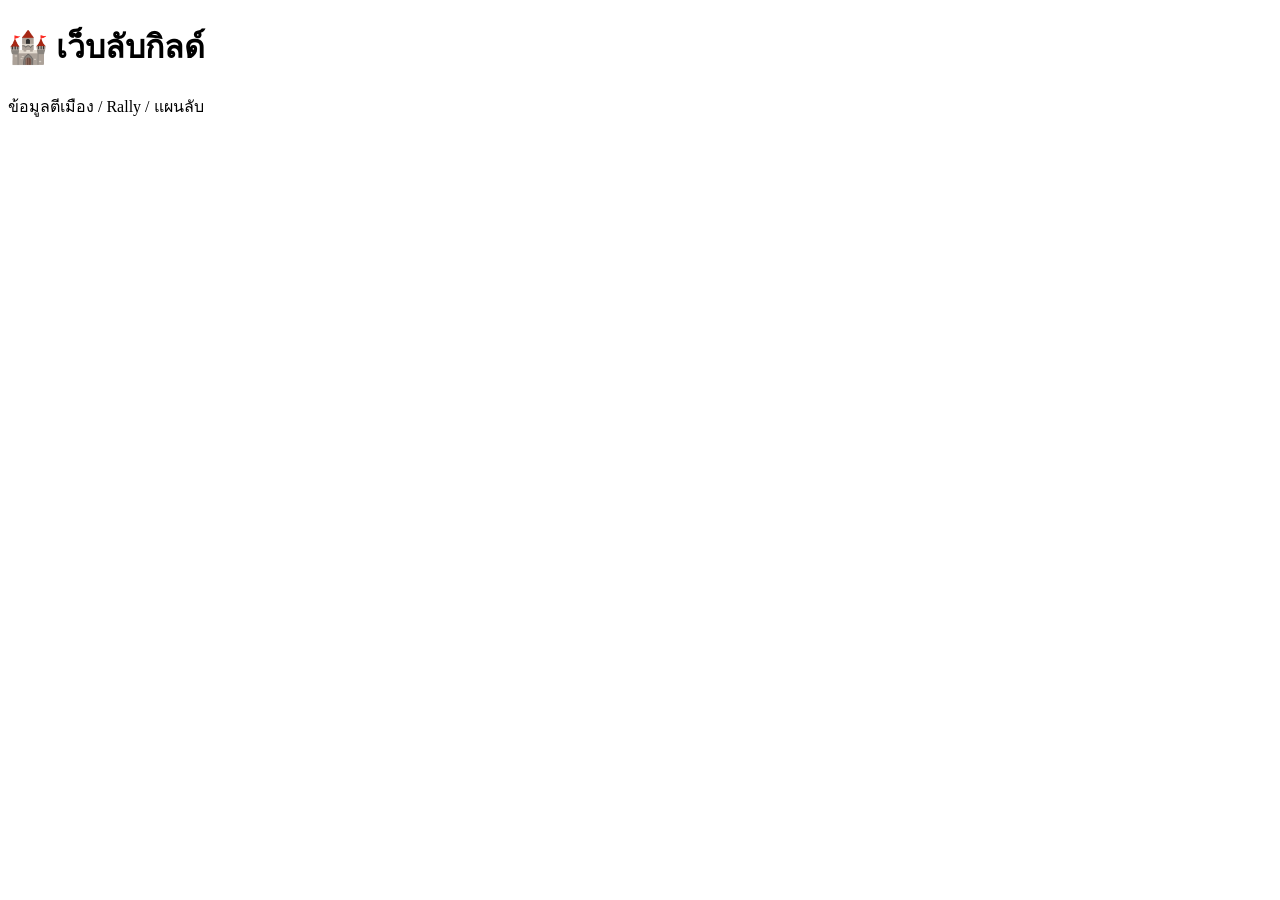
==== home.html @ 08417c6e "Update and rename home.html.txt to home.html" ====
<!DOCTYPE html>
<html>
<head>
  <title>Guild Lords Mobile</title>
  <link rel="stylesheet" href="style.css">
</head>
<body>

<h1>🏰 เว็บลับกิลด์</h1>
<p>ข้อมูลตีเมือง / Rally / แผนลับ</p>

</body>
</html>
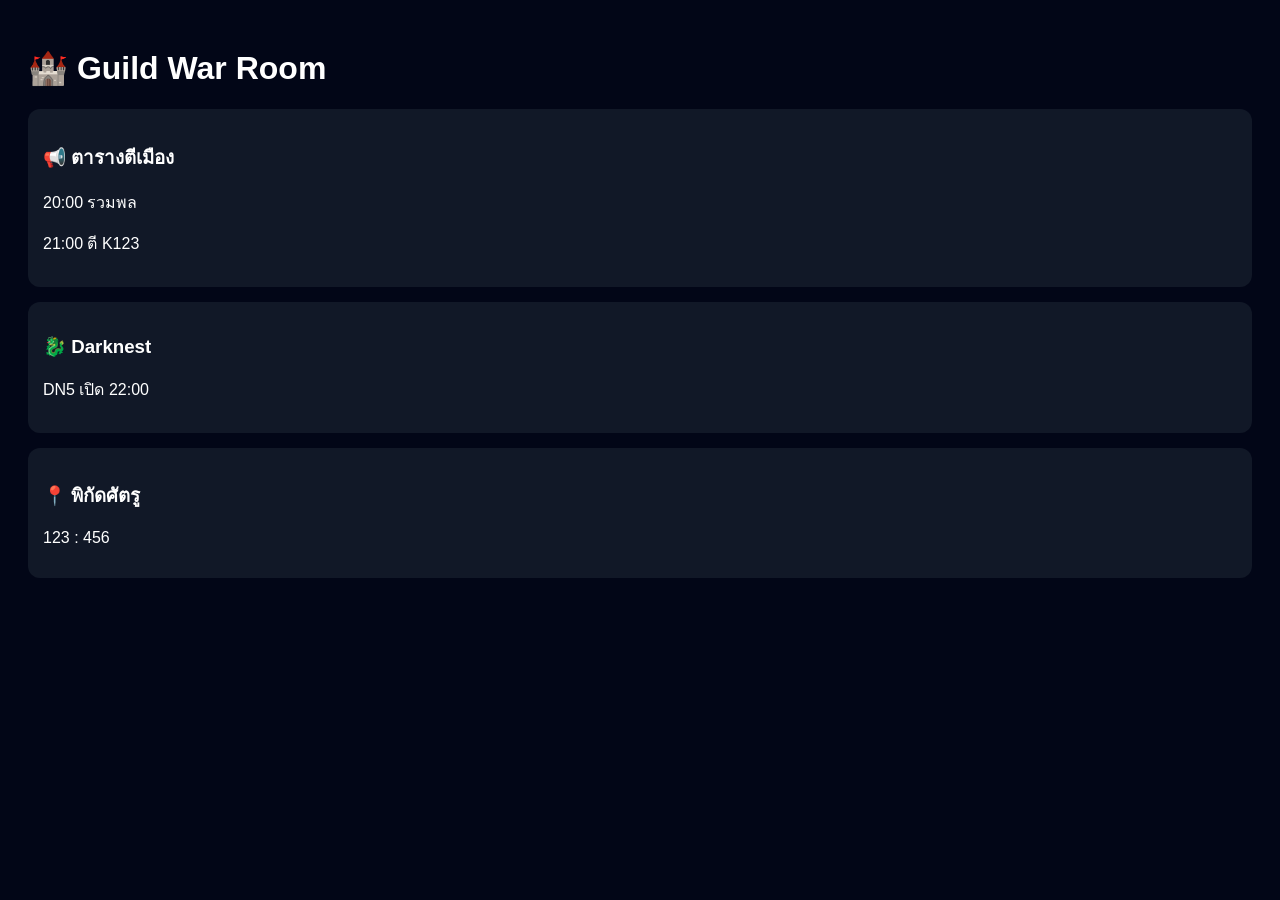
==== commit 72ff033f: "Update home.html" ====
--- a/home.html
+++ b/home.html
@@ -1,13 +1,45 @@
 <!DOCTYPE html>
 <html>
 <head>
-  <title>Guild Lords Mobile</title>
-  <link rel="stylesheet" href="style.css">
+<meta charset="UTF-8">
+<title>Guild War Room</title>
+
+<style>
+body{
+  background:#020617;
+  color:white;
+  font-family:Arial;
+  padding:20px;
+}
+
+.box{
+  background:#111827;
+  padding:15px;
+  margin:15px 0;
+  border-radius:12px;
+}
+</style>
+
 </head>
 <body>
 
-<h1>🏰 เว็บลับกิลด์</h1>
-<p>ข้อมูลตีเมือง / Rally / แผนลับ</p>
+<h1>🏰 Guild War Room</h1>
+
+<div class="box">
+<h3>📢 ตารางตีเมือง</h3>
+<p>20:00 รวมพล</p>
+<p>21:00 ตี K123</p>
+</div>
+
+<div class="box">
+<h3>🐉 Darknest</h3>
+<p>DN5 เปิด 22:00</p>
+</div>
+
+<div class="box">
+<h3>📍 พิกัดศัตรู</h3>
+<p>123 : 456</p>
+</div>
 
 </body>
 </html>
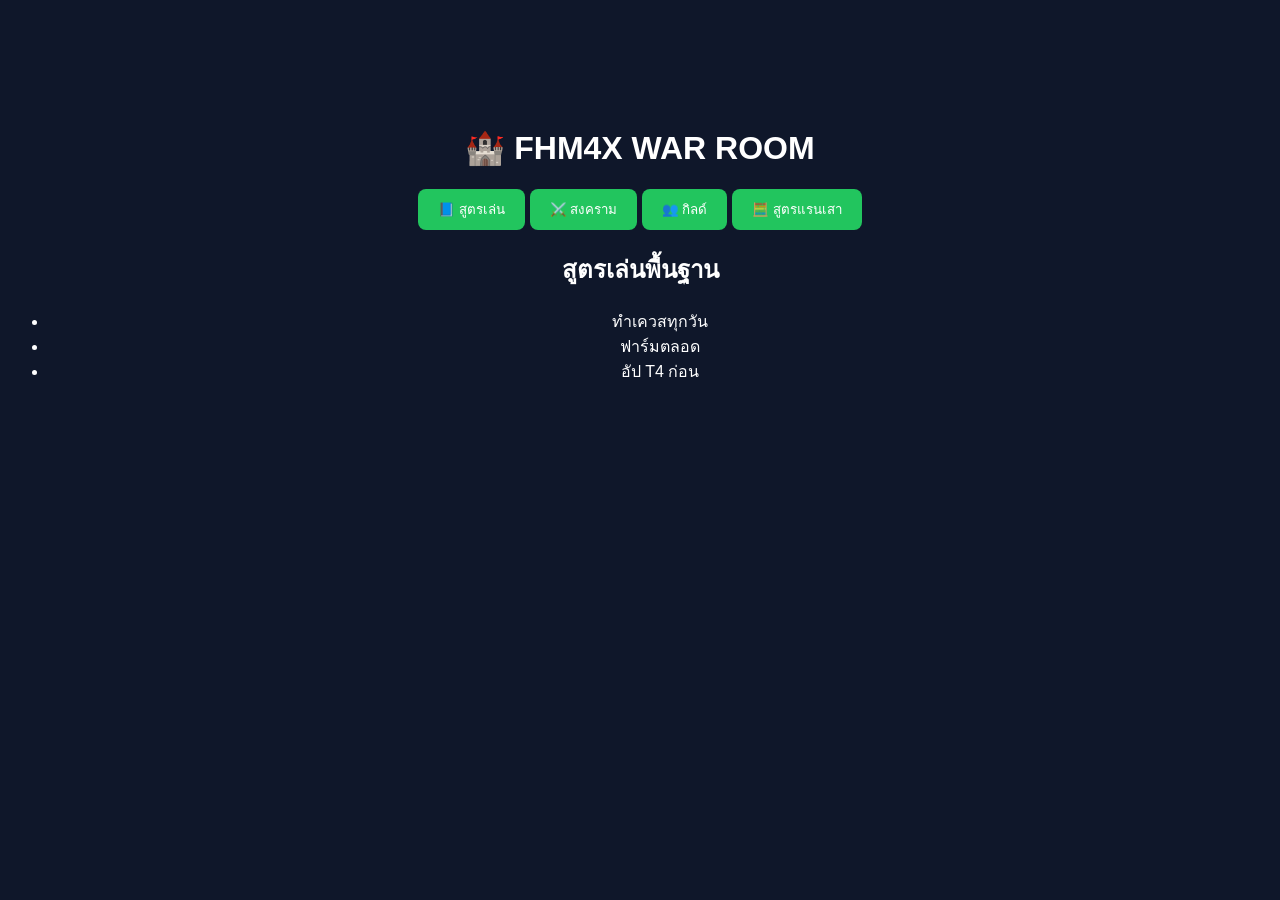
==== commit 25e321ce: "Update home.html" ====
--- a/home.html
+++ b/home.html
@@ -2,44 +2,64 @@
 <html>
 <head>
 <meta charset="UTF-8">
-<title>Guild War Room</title>
+<title>Guild FHM4X</title>
+<link rel="stylesheet" href="style.css">
+</head>
 
-<style>
-body{
-  background:#020617;
-  color:white;
-  font-family:Arial;
-  padding:20px;
-}
-
-.box{
-  background:#111827;
-  padding:15px;
-  margin:15px 0;
-  border-radius:12px;
-}
-</style>
-
-</head>
 <body>
 
-<h1>🏰 Guild War Room</h1>
+<h1>🏰 FHM4X WAR ROOM</h1>
 
-<div class="box">
-<h3>📢 ตารางตีเมือง</h3>
-<p>20:00 รวมพล</p>
-<p>21:00 ตี K123</p>
+<div class="menu">
+<button onclick="show('guide')">📘 สูตรเล่น</button>
+<button onclick="show('war')">⚔️ สงคราม</button>
+<button onclick="show('guild')">👥 กิลด์</button>
+<button onclick="show('calc')">🧮 สูตรแรนเสา</button>
 </div>
 
-<div class="box">
-<h3>🐉 Darknest</h3>
-<p>DN5 เปิด 22:00</p>
+<!-- สูตรเล่น -->
+<div id="guide" class="box">
+<h2>สูตรเล่นพื้นฐาน</h2>
+<ul>
+<li>ทำเควสทุกวัน</li>
+<li>ฟาร์มตลอด</li>
+<li>อัป T4 ก่อน</li>
+</ul>
 </div>
 
-<div class="box">
-<h3>📍 พิกัดศัตรู</h3>
-<p>123 : 456</p>
+<!-- สงคราม -->
+<div id="war" class="box" style="display:none">
+<h2>สูตรตี</h2>
+<ul>
+<li>ใช้ 442</li>
+<li>Scout ก่อนตี</li>
+<li>รวม Rally</li>
+</ul>
 </div>
 
+<!-- กิลด์ -->
+<div id="guild" class="box" style="display:none">
+<h2>ข้อมูลกิลด์</h2>
+<p>เวลา Rally 20:00</p>
+<p>DN ทุก 3 ชม.</p>
+</div>
+
+<!-- เครื่องคำนวณ -->
+<div id="calc" class="box" style="display:none">
+<h2>🧮 สูตรแรนเสา</h2>
+
+<p>จำนวนทหารทั้งหมด</p>
+<input id="troop" type="number">
+
+<p>ต้องการส่ง %</p>
+<input id="percent" type="number">
+
+<br><br>
+<button onclick="calc()">คำนวณ</button>
+
+<h3 id="result"></h3>
+</div>
+
+<script src="script.js"></script>
 </body>
 </html>
--- a/style.css
+++ b/style.css
@@ -0,0 +1,33 @@
+body{
+  background:#0f172a;
+  color:white;
+  font-family:Arial;
+  text-align:center;
+  padding-top:100px;
+}
+
+.login-box{
+  background:#1e293b;
+  padding:30px;
+  width:300px;
+  margin:auto;
+  border-radius:15px;
+}
+
+input{
+  padding:10px;
+  width:200px;
+}
+
+button{
+  padding:10px 20px;
+  background:#22c55e;
+  color:white;
+  border:none;
+  border-radius:8px;
+  cursor:pointer;
+}
+
+button:hover{
+  background:#16a34a;
+}
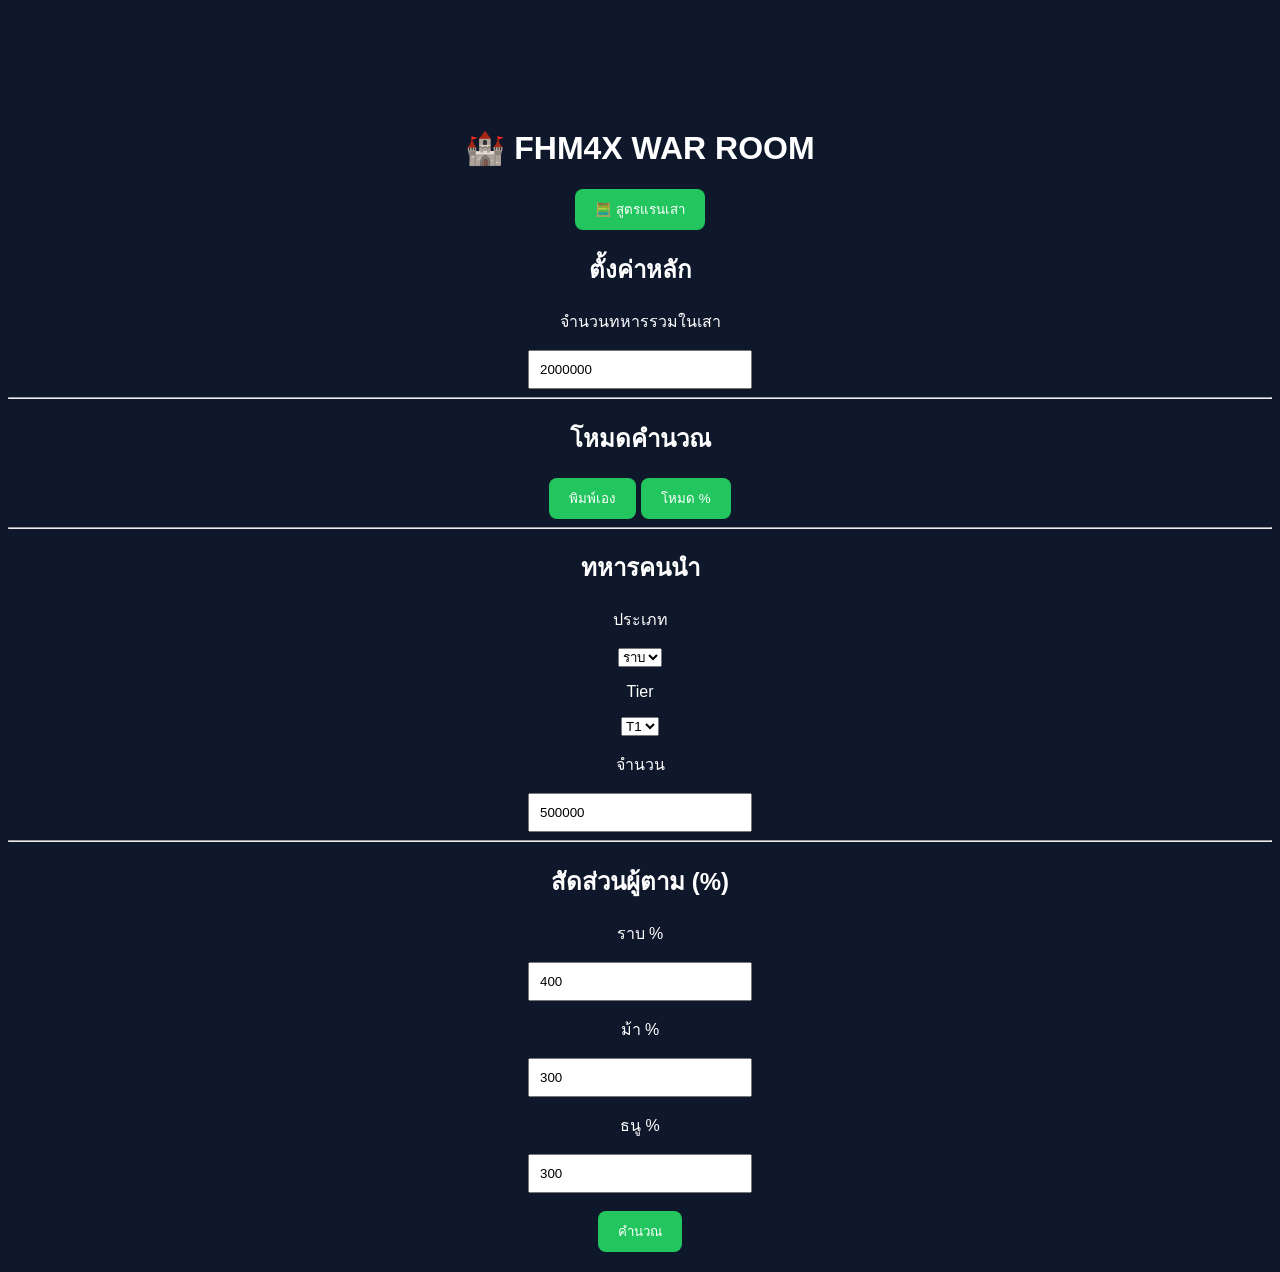
==== commit bd8fab22: "Update home.html" ====
--- a/home.html
+++ b/home.html
@@ -2,7 +2,7 @@
 <html>
 <head>
 <meta charset="UTF-8">
-<title>Guild FHM4X</title>
+<title>War Room</title>
 <link rel="stylesheet" href="style.css">
 </head>
 
@@ -11,53 +11,63 @@
 <h1>🏰 FHM4X WAR ROOM</h1>
 
 <div class="menu">
-<button onclick="show('guide')">📘 สูตรเล่น</button>
-<button onclick="show('war')">⚔️ สงคราม</button>
-<button onclick="show('guild')">👥 กิลด์</button>
 <button onclick="show('calc')">🧮 สูตรแรนเสา</button>
 </div>
 
-<!-- สูตรเล่น -->
-<div id="guide" class="box">
-<h2>สูตรเล่นพื้นฐาน</h2>
-<ul>
-<li>ทำเควสทุกวัน</li>
-<li>ฟาร์มตลอด</li>
-<li>อัป T4 ก่อน</li>
-</ul>
-</div>
+<div id="calc" class="box">
 
-<!-- สงคราม -->
-<div id="war" class="box" style="display:none">
-<h2>สูตรตี</h2>
-<ul>
-<li>ใช้ 442</li>
-<li>Scout ก่อนตี</li>
-<li>รวม Rally</li>
-</ul>
-</div>
+<h2>ตั้งค่าหลัก</h2>
 
-<!-- กิลด์ -->
-<div id="guild" class="box" style="display:none">
-<h2>ข้อมูลกิลด์</h2>
-<p>เวลา Rally 20:00</p>
-<p>DN ทุก 3 ชม.</p>
-</div>
+<p>จำนวนทหารรวมในเสา</p>
+<input id="totalTroop" type="number" value="2000000">
 
-<!-- เครื่องคำนวณ -->
-<div id="calc" class="box" style="display:none">
-<h2>🧮 สูตรแรนเสา</h2>
+<hr>
 
-<p>จำนวนทหารทั้งหมด</p>
-<input id="troop" type="number">
+<h2>โหมดคำนวณ</h2>
+<button onclick="mode='manual'">พิมพ์เอง</button>
+<button onclick="mode='percent'">โหมด %</button>
 
-<p>ต้องการส่ง %</p>
-<input id="percent" type="number">
+<hr>
+
+<h2>ทหารคนนำ</h2>
+
+<p>ประเภท</p>
+<select id="type">
+<option value="inf">ราบ</option>
+<option value="cav">ม้า</option>
+<option value="rng">ธนู</option>
+</select>
+
+<p>Tier</p>
+<select id="tier">
+<option value="1">T1</option>
+<option value="2">T2</option>
+<option value="3">T3</option>
+<option value="4">T4</option>
+<option value="5">T5</option>
+</select>
+
+<p>จำนวน</p>
+<input id="lead" type="number" value="500000">
+
+<hr>
+
+<h2>สัดส่วนผู้ตาม (%)</h2>
+
+<p>ราบ %</p>
+<input id="infp" type="number" value="400">
+
+<p>ม้า %</p>
+<input id="cavp" type="number" value="300">
+
+<p>ธนู %</p>
+<input id="rngp" type="number" value="300">
 
 <br><br>
 <button onclick="calc()">คำนวณ</button>
 
-<h3 id="result"></h3>
+<h2 id="out"></h2>
+
 </div>
 
 <script src="script.js"></script>
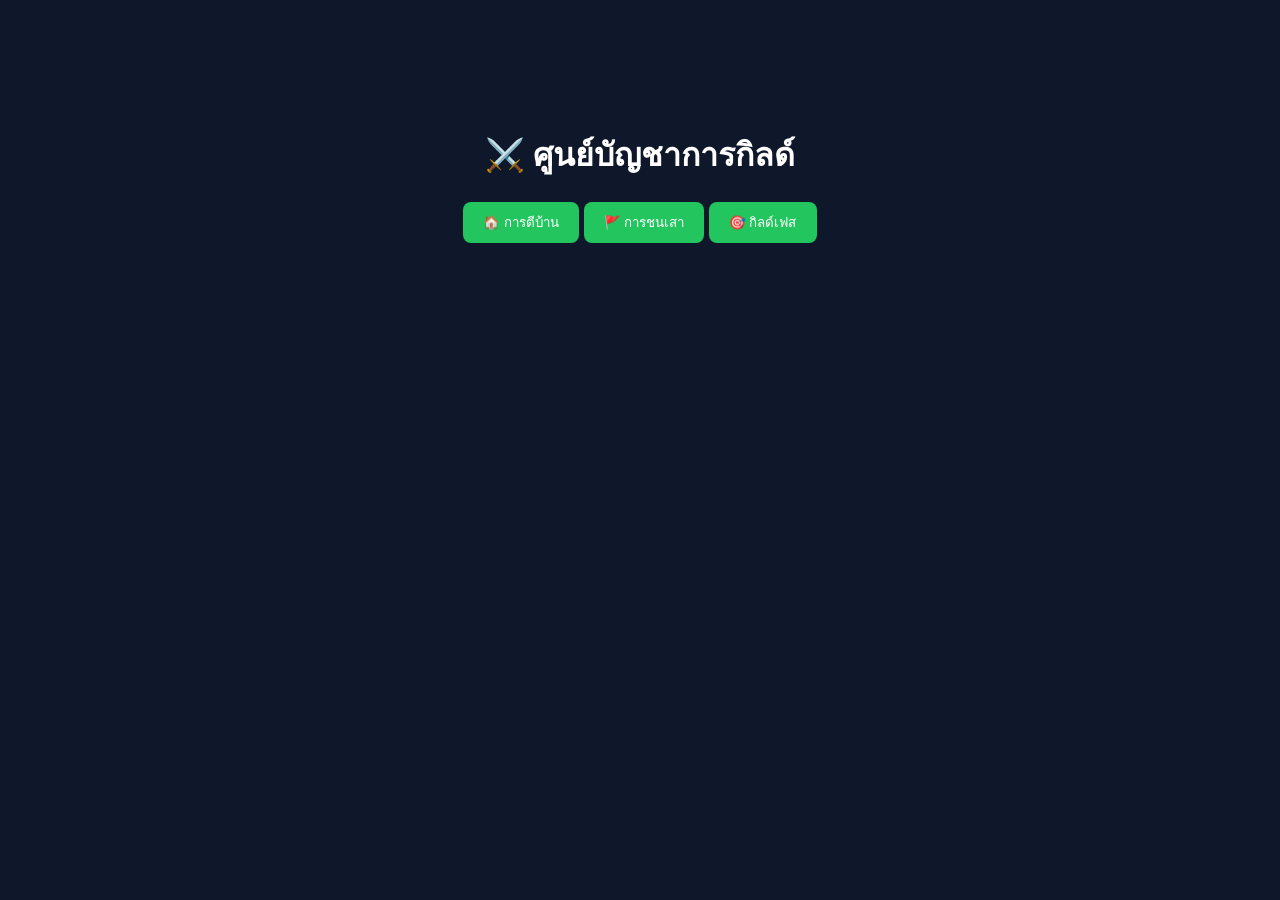
==== commit e1db1a67: "Update home.html" ====
--- a/home.html
+++ b/home.html
@@ -1,72 +1,22 @@
 <!DOCTYPE html>
-<html>
+<html lang="th">
 <head>
 <meta charset="UTF-8">
-<title>War Room</title>
+<title>เมนูหลัก</title>
 <link rel="stylesheet" href="style.css">
 </head>
 
 <body>
 
-<h1>🏰 FHM4X WAR ROOM</h1>
+<div class="menu-container">
 
-<div class="menu">
-<button onclick="show('calc')">🧮 สูตรแรนเสา</button>
-</div>
+<h1>⚔️ ศูนย์บัญชาการกิลด์</h1>
 
-<div id="calc" class="box">
+<button onclick="goAttack()">🏠 การตีบ้าน</button>
 
-<h2>ตั้งค่าหลัก</h2>
+<button onclick="goRally()">🚩 การชนเสา</button>
 
-<p>จำนวนทหารรวมในเสา</p>
-<input id="totalTroop" type="number" value="2000000">
-
-<hr>
-
-<h2>โหมดคำนวณ</h2>
-<button onclick="mode='manual'">พิมพ์เอง</button>
-<button onclick="mode='percent'">โหมด %</button>
-
-<hr>
-
-<h2>ทหารคนนำ</h2>
-
-<p>ประเภท</p>
-<select id="type">
-<option value="inf">ราบ</option>
-<option value="cav">ม้า</option>
-<option value="rng">ธนู</option>
-</select>
-
-<p>Tier</p>
-<select id="tier">
-<option value="1">T1</option>
-<option value="2">T2</option>
-<option value="3">T3</option>
-<option value="4">T4</option>
-<option value="5">T5</option>
-</select>
-
-<p>จำนวน</p>
-<input id="lead" type="number" value="500000">
-
-<hr>
-
-<h2>สัดส่วนผู้ตาม (%)</h2>
-
-<p>ราบ %</p>
-<input id="infp" type="number" value="400">
-
-<p>ม้า %</p>
-<input id="cavp" type="number" value="300">
-
-<p>ธนู %</p>
-<input id="rngp" type="number" value="300">
-
-<br><br>
-<button onclick="calc()">คำนวณ</button>
-
-<h2 id="out"></h2>
+<button onclick="goGuild()">🎯 กิลด์เฟส</button>
 
 </div>
 
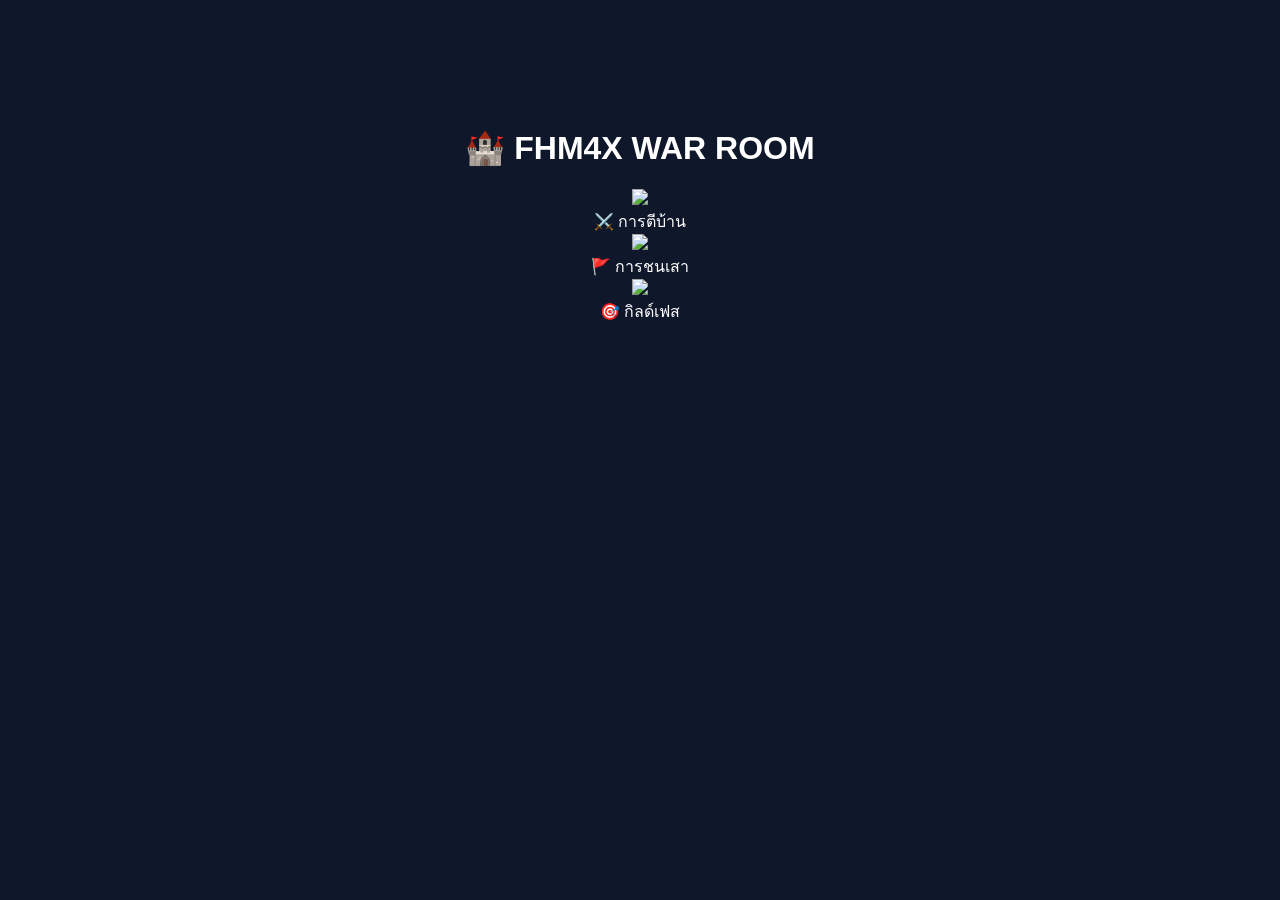
==== commit 26d9b741: "Update home.html" ====
--- a/home.html
+++ b/home.html
@@ -2,21 +2,30 @@
 <html lang="th">
 <head>
 <meta charset="UTF-8">
-<title>เมนูหลัก</title>
+<title>FHM4X WAR ROOM</title>
 <link rel="stylesheet" href="style.css">
 </head>
 
-<body>
+<body class="bg">
 
-<div class="menu-container">
+<h1 class="title">🏰 FHM4X WAR ROOM</h1>
 
-<h1>⚔️ ศูนย์บัญชาการกิลด์</h1>
+<div class="menu">
 
-<button onclick="goAttack()">🏠 การตีบ้าน</button>
+<div class="card" onclick="goAttack()">
+<img src="img/attack.jpg">
+<div class="label">⚔️ การตีบ้าน</div>
+</div>
 
-<button onclick="goRally()">🚩 การชนเสา</button>
+<div class="card" onclick="goRally()">
+<img src="img/rally.jpg">
+<div class="label">🚩 การชนเสา</div>
+</div>
 
-<button onclick="goGuild()">🎯 กิลด์เฟส</button>
+<div class="card" onclick="goGuild()">
+<img src="img/guild.jpg">
+<div class="label">🎯 กิลด์เฟส</div>
+</div>
 
 </div>
 
